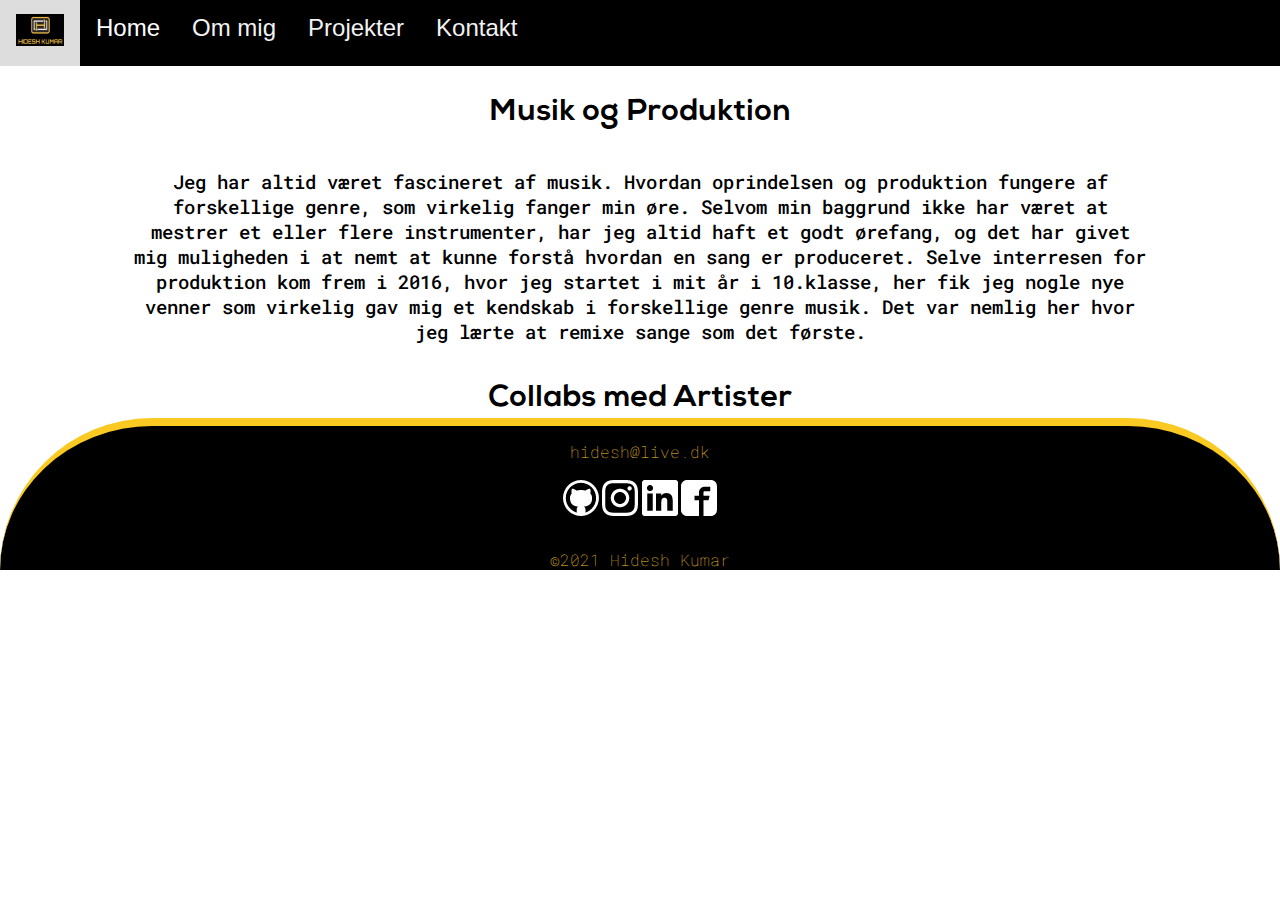
==== music.html @ dfa149a6 "Tilføjet relevante filer og samt ny html" ====
<!DOCTYPE html>
<html lang="da">
<head>
    <meta charset="UTF-8">
    <meta http-equiv="X-UA-Compatible" content="IE=edge">
    <meta name="viewport" content="width=device-width, initial-scale=1.0">
    <title>Hidesh - Musik</title>
    <link rel="icon" type="image/x-icon" href="Billeder_og_logo/favicon.ico">
    <link rel="stylesheet" href="stylesheet.css">
    <link rel="preconnect" href="https://fonts.googleapis.com"> 
    <link rel="preconnect" href="https://fonts.gstatic.com" crossorigin> 
    <link href="https://fonts.googleapis.com/css2?family=Roboto+Mono:wght@100;300&display=swap" rel="stylesheet">
    <link rel="stylesheet" href="https://cdnjs.cloudflare.com/ajax/libs/font-awesome/4.7.0/css/font-awesome.min.css">
</head>
<body>
    <main>
        <!--Navigation bar, som jeg har fået inspiration fra W3School - "Responsive Top Navigation", og gjort det til mit eget -->
        <!--link: https://www.w3schools.com/howto/howto_js_topnav_responsive.asp -->
        <header>
            <div class="topnav" id="myTopnav">
                <a href="index.html#home" class="#"><img src="Billeder_og_logo/Hidesh_logo_1.png" alt="logo" class="navlogo"></a>
                <a href="index.html#home" class="active">Home</a>
                <a href="index.html#omMig">Om mig</a>
                <a href="projekt.html#projekter">Projekter</a>
                <a href="index.html#kontakt">Kontakt</a>
                <a href="javascript:void(0);" class="icon" onclick="myFunction()">
                <i class="fa fa-bars"></i>
                </a>
            </div>
        </header>
    </main>

    <h6>Musik og Produktion</h6>
    <div class="center">
        <h5> Jeg har altid været fascineret af musik. Hvordan oprindelsen og produktion fungere af forskellige genre, som virkelig fanger min øre.
             Selvom min baggrund ikke har været at mestrer et eller flere instrumenter, har jeg altid haft et godt ørefang, og det har givet mig muligheden
             i at nemt at kunne forstå hvordan en sang er produceret. Selve interresen for produktion kom frem i 2016, hvor jeg startet i mit år i 10.klasse,
             her fik jeg nogle nye venner som virkelig gav mig et kendskab i forskellige genre musik. Det var nemlig her hvor jeg lærte at remixe sange som det første.
        </h5>
    </div>    

    <h6>Collabs med Artister</h6>
    

    <!--Footer med href links til forskellige sociale medier-->   
    <footer class="footer">
      <p class="text">hidesh@live.dk</p>
        <br>
      <div class="grid-containerfooter">
        <a href="https://github.com/hidesh"><img src="Billeder_og_logo/github.png" alt="github" class="github"></a>
        <a href="https://www.instagram.com/hidesh_kumar/"><img src="Billeder_og_logo/instagram.png" alt="instagram" class="instagram"></a>
        <a href="https://www.linkedin.com/in/hidesh-k-a21056208"><img src="Billeder_og_logo/linkedin.png" alt="linkedIn" class="linkedIn"></a>
        <a href="https://facebook.com"><img src="Billeder_og_logo/facebook.png" alt="facebook" class="facebook"></a>
      </div>
        <br>
      <p class="text">©2021 Hidesh Kumar</p>
      <div>
          <!--En "Gå op" knap, som den her funktion til at gå til toppen af siden-->
          <button onclick="topFunction()" id="myBtn" title="Gå til top"><img src="Billeder_og_logo/ScrollButton.png" alt="scrollButton"></button>
      </div>
      
     
    </footer>
        

    

    
    
<!--Scripts-->  

    <!-- JS til navbar-->
    <script>
        function myFunction() {
        var x = document.getElementById("myTopnav");
        //benyttelse af if statement
        if (x.className === "topnav") {
            x.className += " responsive";
        } else {
            x.className = "topnav";
            }
        }
    </script>

    <!-- JS til footer knap-->
    <!--Jeg har valgt at bruge inspiration fra https://www.w3schools.com/howto/howto_js_scroll_to_top.asp-->
    <script>
        //Her har vi vores variable, som angiver knappen, også kaldet på engelsk "identifiers".
        var mybutton = document.getElementById("myBtn");
        
        //Når brugeren har scrollede ned 20px pixels from toppen, visser den knappen
        window.onscroll = function() {scrollFunction()};
        
        //benyttelse af if statement
        function scrollFunction() {
        if (document.body.scrollTop > 20 || document.documentElement.scrollTop > 20) {
            mybutton.style.display = "block";
        } else {
            mybutton.style.display = "none";
        }
        }
        
        // Når brugeren klikker på knappen scroll den op til top.
        function topFunction() {
        document.body.scrollTop = 0;
        document.documentElement.scrollTop = 0;
        }
    </script>



</body>




 
</html>
---- stylesheet.css ----
body {
    margin: 0;
    font-family: Arial, Helvetica, sans-serif;
  }

/*Tekst classes*/  
  h1 {
      -webkit-text-stroke: 0.2px black; 
      color: #faca23;
      font-family: sliceX;
      font-size: 4rem;
      text-align: center;
  }

  h2 {
      color: black;
      font-family: 'Roboto Mono', monospace;
      font-weight: 400;
      text-align: center;
      font-size: 1.5rem;
  }

  h3{
      font-family: nexaboldX;
      font-size: 1.9rem;
      src: local('NexaXBold');
      text-align: center;
      padding-top: 20% ;
  }

  h4{
    font-family: 'Roboto Mono', monospace;
    font-size: 1.2rem;
    text-align: initial;
    font-weight: 400;
  }

  h5{
    font-family: 'Roboto Mono', monospace; 
    font-weight: 500;
    font-size: 1.2rem;
    text-align: center;
    padding:5px;
  }

  h6{
    font-family: nexaboldX;
    font-size: 1.9rem;
    margin-top: auto;
    margin-bottom: auto;
    src: local('NexaXbold');
    text-align: center;
    margin-top: 1em;
  }

  .h7{
    font-family: 'Roboto Mono', monospace; 
    font-weight: 500;
    text-align: justify;
    font-size: 1.2rem;
  }



  .musictext{
    font-family: -apple-system, BlinkMacSystemFont, 'Segoe UI', Roboto, Oxygen, Ubuntu, Cantarell, 'Open Sans', 'Helvetica Neue', sans-serif;
    font-size: 0.8rem;
    text-align: center;
    margin-top: auto;
    margin-bottom: auto;
  }

/*Centerboks så elementerne kan være centreret*/
  .center{
    margin: auto;
    display: block;
    width: 80%; 
}

/*Container*/
  .textbox{
    border: 3px solid white;
  }

  .grid-containerbox {
    display: grid;
    grid-template-columns: auto auto auto auto;
    justify-content: center;
  }

  .container{
    margin: auto;
    padding-top: 5%;
    padding-bottom: 5%;
    display: block;
    width: 80%; 
  }

  .containerbox {
    border: 3px solid black;
    border-radius: 2em;
  }

  .imageBox{
    height: auto;
    max-width: 100%;
    display: block;
    padding-bottom: 5%;
    margin: auto;
  }

/*Class til justering af første billede af mig*/
  .headimage{
    max-width: 60%;
    max-height: 100%;
    border-radius: 10em;
    text-align:center;
    display:block;
    margin:auto;
    margin-top: 30px;
  }

/*Knapper*/
  a.button1{
    background-color:#faca23 ;
    color: black;
    padding: 1em 3em;
    width: 7em;
    border: 0.2em solid black;
    border-radius: 2em;
    cursor: pointer;
    display: block;
    margin: auto;
    font-family: Impact, Haettenschweiler, 'Arial Narrow Bold', sans-serif;
    text-align: center;
  }
  
  a.button2{
    display: block;
    margin: auto;
    margin-bottom: 1em;
    margin-top: 1em;
    padding: 1em 4em;
    height: 1em;
    width: 7em;
    border: 0.2em solid black;
    border-radius: 2em;
    background-color:black ;
    color: white;
    font-family: Impact, Haettenschweiler, 'Arial Narrow Bold', sans-serif;
    text-align: center;
  }

  /*Billede justeringer og deres classes*/
  .logo{
    margin: auto;
    display: block;
    padding-bottom: 2rem;
  }

  .buttonlogo{
      margin: auto
  }

  .screenshot{
    height: 50%;
    width: 50%;
    display: flex;
    padding-bottom: 5%;
    margin: auto;
  }

/*Lyd class*/
  .audioimage{
    display: flex;
    width: 4rem;
    height: 4rem;
    margin: auto;
  }

  .audio-container{
    display: flex;
    justify-content: center;
    align-items: center;
    margin: auto;
    padding-top: 1em;
    padding-bottom: 2em;
}

/*Grid der giver mig muligheden for at ændre det fra rows til coloumns, så det passer perfekt til både mobil og desktop*/
.cards {
    max-width: 100%;
    margin: 0 auto;
    display: grid;
    grid-gap: 1rem;
  }

.topcards {
    max-width: 100%;
    margin: 0 auto;
    display: grid;
    grid-gap: 1rem;
}

.cardsproject{
    max-width: 100%;
    margin: 0 auto;
    display: grid;
    grid-gap: 1rem;
}

/* kontakt form - https://www.w3schools.com/html/html_forms.asp */
input[type=text], select, textarea {
  width: 100%; 
  padding: 12px; 
  border: 1px solid #ccc; 
  border-radius: 4px; 
  box-sizing: border-box; 
  margin-top: 6px; 
  margin-bottom: 16px; 
  resize: vertical 
}

/* Kontakt formlar med min egen styling */
input[type=submit] {
  background-color:#faca23 ;
  color: black;
  padding: 1em 3em;
  border: 0.2em solid black;
  border-radius: 2em;
  cursor: pointer;
  display: block;
  margin: auto;
  font-family: Impact, Haettenschweiler, 'Arial Narrow Bold', sans-serif;
  text-align: center;
}


  /* navbar med egen styling - https://www.w3schools.com/howto/howto_js_topnav_responsive.asp*/
 
  /* Baggrund til navbar*/
.topnav {
    background-color: rgb(0, 0, 0);
    overflow: hidden;
  }
  
  /* styling af links i navbaren */
  .topnav a {
    float: left;
    display: block;
    color: #f2f2f2;
    text-align: center;
    padding: 14px 16px;
    text-decoration: none;
    font-size: 1.5rem;
  }
  
  /* Farve skifte når der hover over dem */
  .topnav a:hover {
    background-color: #ddd;
    color: black;
  }
  
  /* En aktiv class der ikke har en hvid highlight for at indikere på hvilken side man er på */
  .topnav a.active {
    background-color: black;
    color: white;
  }
  
  /* For markering af den aktive link til at forsvinde når der bliver klikket*/
  .topnav .icon {
    display: none;
  }

  /*Mit eget logo*/
  .topnav .navlogo {
    max-width: 3rem;
    min-height: 2rem

  }


  /* Footer */
  footer {
  background-color: black;
  border-top: 0.5em solid #faca23;
  width: 100%;
  height: 100%;
  border-radius: 300px 300px 0 0;
  }

  footer .text{
    margin: 0;
    margin-top: 15px;
    text-align: center;
    color: #faca23;
    font-family: 'Roboto Mono', monospace;
    font-weight: 100;
  }

  footer .instagram,.linkedIn,.github,.facebook {
    float: center;
    display: block;
    margin: auto;
  }

  .grid-containerfooter {
    display: grid;
    grid-template-columns: auto auto auto auto;
    justify-content: center;
    grid-gap: 0.2em;
  }

  /* footer button*/
  #myBtn {
    display: none;
    margin: auto;
    position: center; 
    cursor: pointer;
    padding: 15px;
    color: transparent;
    background-color: transparent;
    border: transparent;
  }
  
  /*video størrelse til den embed youtube video*/
  .videosize{
      width: 100%;
      height: 700px;
      border-width: 0px;
  }

  /*Forskellige fonte jeg blev nød til at fremkalde lokalt*/
  @font-face {
      font-family: nexaboldX;
      src: url(fonts/NexaXBold.otf);
  }

  @font-face {
      font-family: urbanRetro;
      src: url(fonts/UrbanRetro.ttf);
  }
  
  @font-face {
      font-family: sliceX;
      src: url(fonts/slice.ttf);
  }


/*media quries - Gøre hjemmesiden responsive ved hjælp af breakpoints*/
  @media screen and (min-width:900px) {
      .cards{grid-template-columns: repeat(3, 1fr);}
      .logo {
          position: relative;
          display: block;
          margin: auto;
      }
      .headimage{
          width: 60%;
      }
      .topcards{
        grid-template-columns: repeat(2, 1fr)
      }

      .cardsproject{
        grid-template-columns: repeat(2, 1fr);
      }

      .topnav a {
        font-size: 1.5rem;
      }
  }


  @media screen and (max-width: 600px) {
    .topnav a:not(:first-child) {display: none;}
    .topnav a.icon {
      float: right;
      display: block;
    }
  }
  
  @media screen and (max-width: 600px) {
    .topnav.responsive {position: relative;}
    .topnav.responsive .icon{
      position: absolute;
      right: 0;
      top: 0;
    }

    .topnav.responsive a {
      float: none;
      display: block;
      text-align: left;
    }

    .videosize{
        width: 100%;
        height: 20em;
    }

  }


@media screen and (min-width: 1300px) {
    h1{
            font-size: 6rem;
        }

    h2{
          font-size: 2rem;
      }

    h3{
          font-size: 3.8rem;
          padding-top: 14%;
      }

    h4{
          font-size: 1.5rem ;
      }

    h5{
          font-size: 1.5rem;
      }

    .buttonlogo{
        width: 150px;
        height: 150px;
    }


}
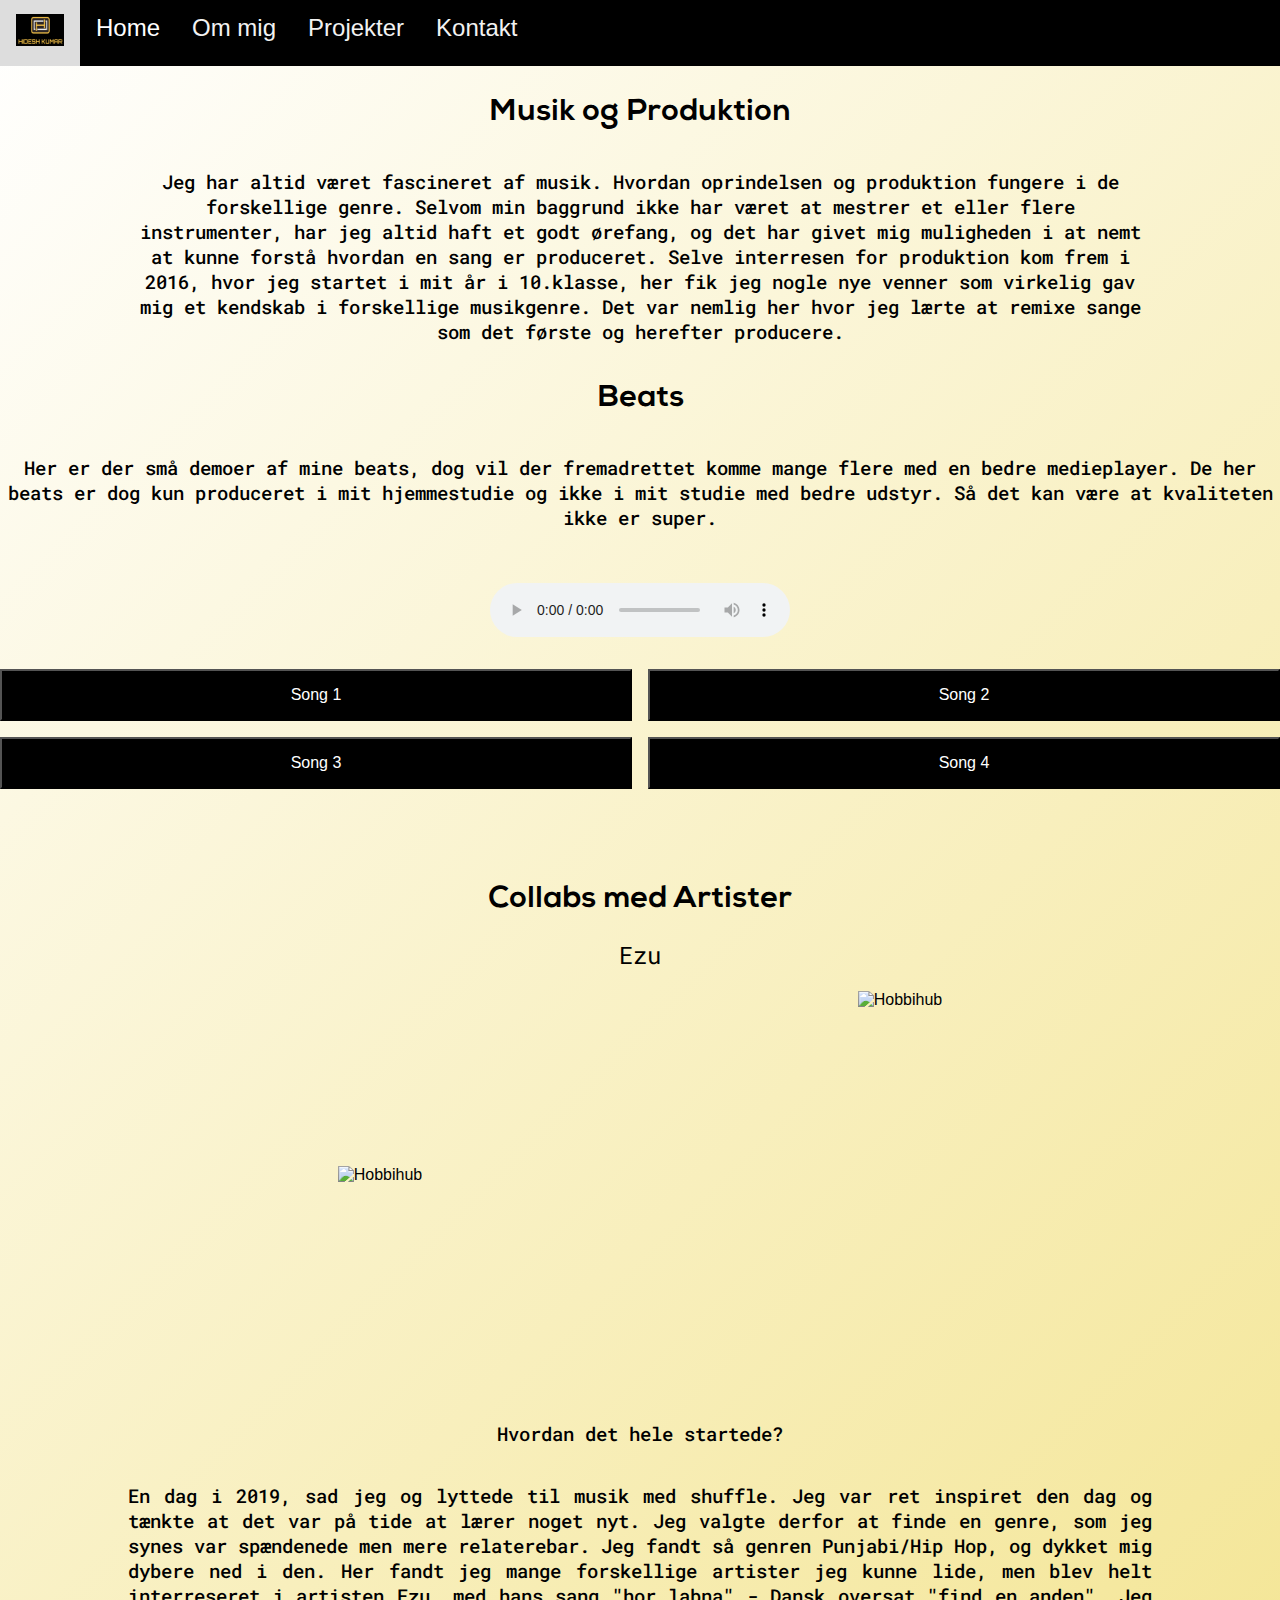
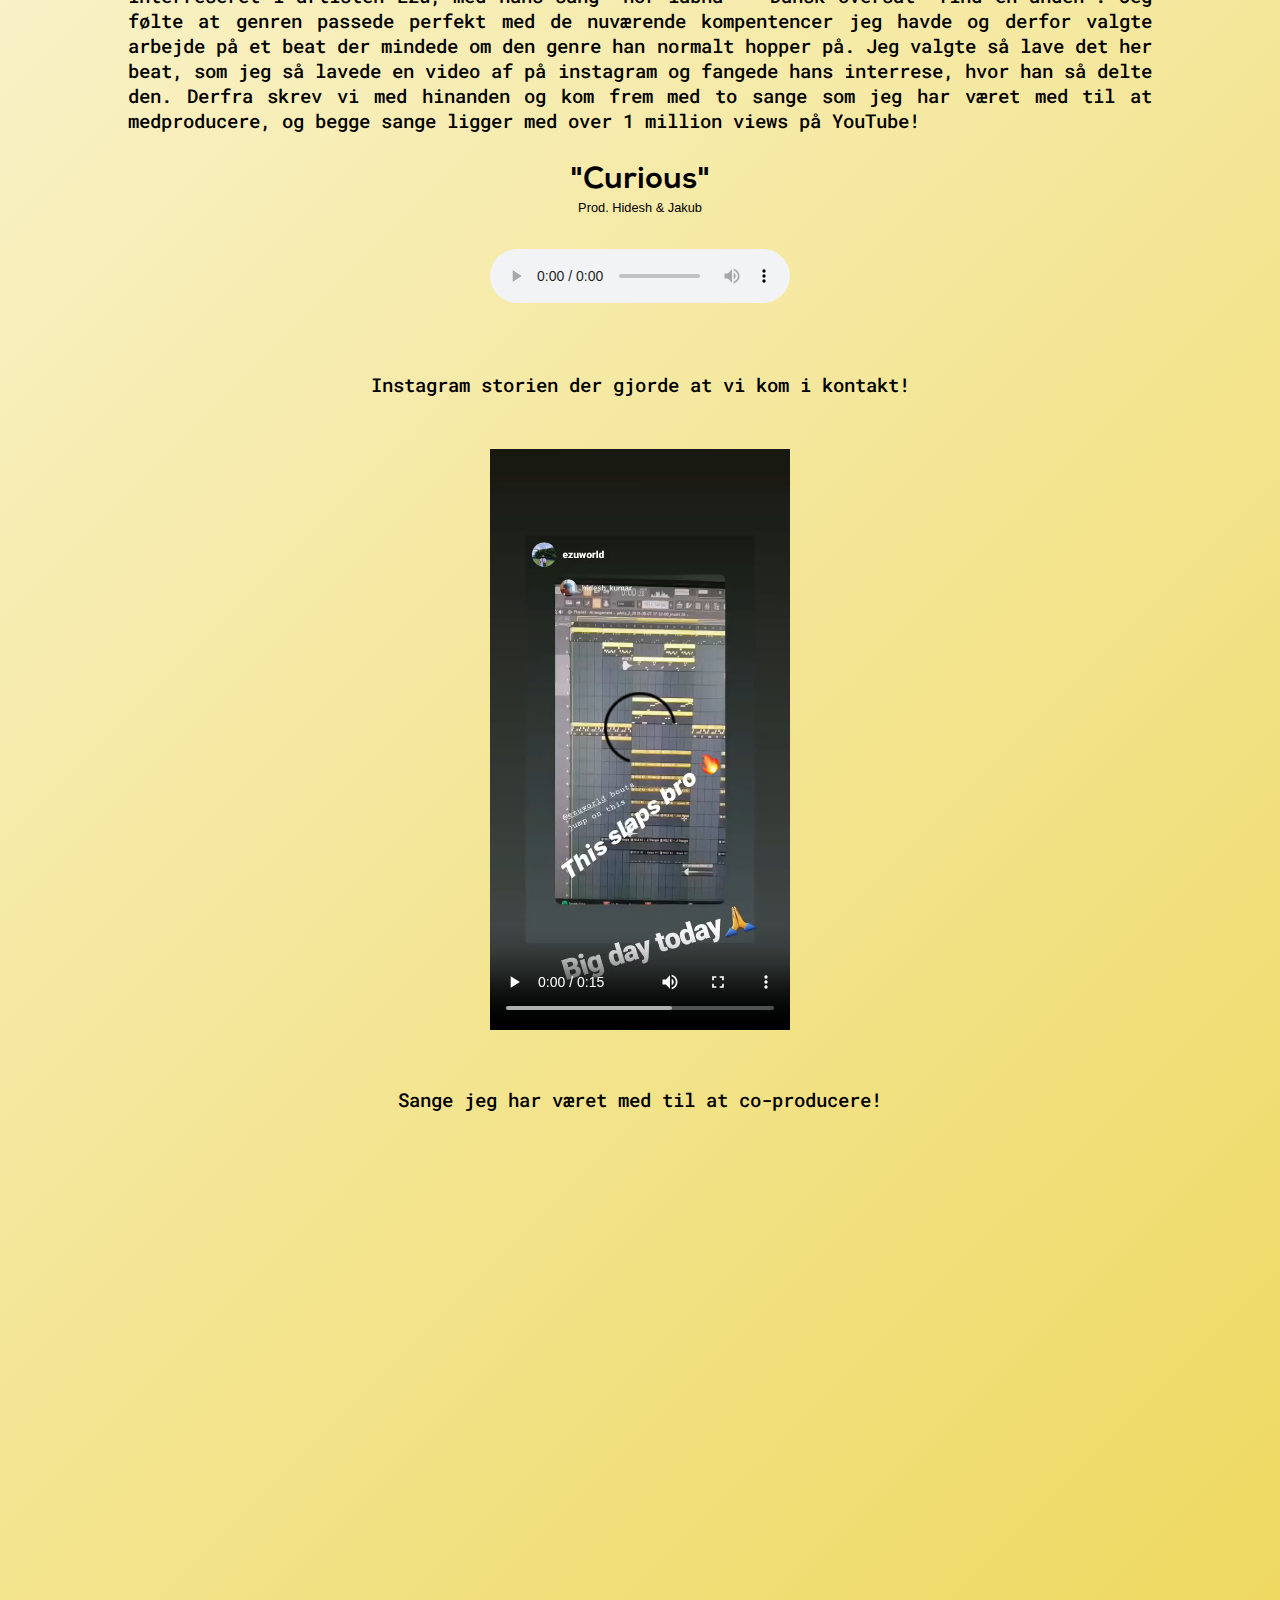
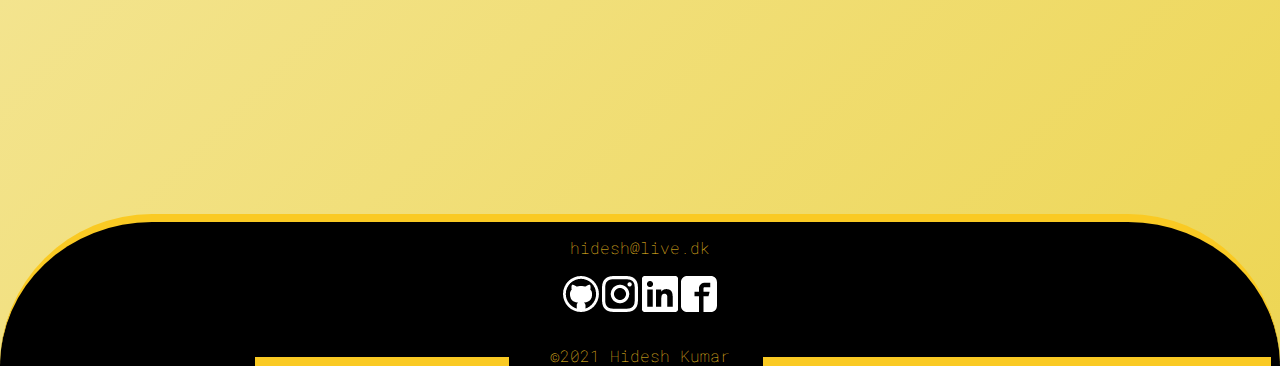
==== commit 5b2a2dba: "Tilføjelse af emner som Collabs & Beats" ====
--- a/music.html
+++ b/music.html
@@ -12,6 +12,7 @@
     <link href="https://fonts.googleapis.com/css2?family=Roboto+Mono:wght@100;300&display=swap" rel="stylesheet">
     <link rel="stylesheet" href="https://cdnjs.cloudflare.com/ajax/libs/font-awesome/4.7.0/css/font-awesome.min.css">
 </head>
+
 <body>
     <main>
         <!--Navigation bar, som jeg har fået inspiration fra W3School - "Responsive Top Navigation", og gjort det til mit eget -->
@@ -32,15 +33,68 @@
 
     <h6>Musik og Produktion</h6>
     <div class="center">
-        <h5> Jeg har altid været fascineret af musik. Hvordan oprindelsen og produktion fungere af forskellige genre, som virkelig fanger min øre.
+        <h5> Jeg har altid været fascineret af musik. Hvordan oprindelsen og produktion fungere i de forskellige genre.
              Selvom min baggrund ikke har været at mestrer et eller flere instrumenter, har jeg altid haft et godt ørefang, og det har givet mig muligheden
              i at nemt at kunne forstå hvordan en sang er produceret. Selve interresen for produktion kom frem i 2016, hvor jeg startet i mit år i 10.klasse,
-             her fik jeg nogle nye venner som virkelig gav mig et kendskab i forskellige genre musik. Det var nemlig her hvor jeg lærte at remixe sange som det første.
+             her fik jeg nogle nye venner som virkelig gav mig et kendskab i forskellige musikgenre. Det var nemlig her hvor jeg lærte at remixe sange som det første og herefter producere.
         </h5>
     </div>    
 
-    <h6>Collabs med Artister</h6>
-    
+
+    <section>
+        
+        <h6>Beats</h6>
+        <h5>Her er der små demoer af mine beats, dog vil der fremadrettet komme mange flere med en bedre medieplayer. De her beats er dog kun produceret i mit hjemmestudie og ikke i mit studie med bedre udstyr. Så det kan være at kvaliteten ikke er super.</h5>
+
+        <!-- Create a music element -->
+        <audio controls class="audio-container">
+        <source src="" type="audio/mp3"> <!--Make sure not to put anything in the scr-->
+        </audio>
+        
+        <!-- Create a few buttons -->
+        <div class="cardsproject">
+        <button class="buttonOne" onclick="func(0)">Song 1</button>
+        <button class="buttonOne" onclick="func(1)">Song 2</button>
+        <button class="buttonOne" onclick="func(2)">Song 3</button>
+        <button class="buttonOne" onclick="func(3)">Song 4</button>
+        </div>
+        <!-- I hope this was helpful! -->
+    </section>
+
+
+    <div class="cardproject">
+        <div class="container"> 
+            <h6>Collabs med Artister</h6>       
+            <div class="textbox">    
+                <h2>Ezu</h2>
+                <div class="cardsproject">
+                <img src="Billeder_og_logo/Ezu_2.png" alt="Hobbihub" class="imageBox">
+                <img src="Billeder_og_logo/Ezu_4.png" alt="Hobbihub" class="imageBox" style="height: 23em;">
+                </div>
+                <h5>Hvordan det hele startede?</h5>
+                <p class="h7">En dag i 2019, sad jeg og lyttede til musik med shuffle. Jeg var ret inspiret den dag og tænkte at det var på tide at lærer noget nyt. 
+                Jeg valgte derfor at finde en genre, som jeg synes var spændenede men mere relaterebar. Jeg fandt så genren Punjabi/Hip Hop, og dykket mig dybere ned i den.
+                Her fandt jeg mange forskellige artister jeg kunne lide, men blev helt interreseret i artisten Ezu, med hans sang "hor labna" - Dansk oversat "find en anden".
+                Jeg følte at genren passede perfekt med de nuværende kompentencer jeg havde og derfor valgte arbejde på et beat der mindede om den genre han normalt hopper på.
+                Jeg valgte så lave det her beat, som jeg så lavede en video af på instagram og fangede hans interrese, hvor han så delte den. Derfra skrev vi med hinanden og 
+                kom frem med to sange som jeg har været med til at medproducere, og begge sange ligger med over 1 million views på YouTube!
+                </p>
+                    <h6>"Curious"</h6>
+                    <div class="musictext">Prod. Hidesh & Jakub</div>
+                        <br>
+                    <audio controls class="audio-container">
+                        <source src="sange/jahita_2.mp3" type="audio/mpeg">
+                    </audio>
+                    <h5 style="padding-bottom: 2%;">Instagram storien der gjorde at vi kom i kontakt!</h5>
+                <video class="videosize; center" style="max-width: 300px; max-height: fit-content; padding-bottom: 20px;" controls><source src="Billeder_og_logo\Video_ezu.mp4" type="video/mp4"></video> 
+                <h5>Sange jeg har været med til at co-producere!</h5>
+                    <div class="cardsproject" >
+                        <iframe class="videosizeYT" src="https://www.youtube.com/embed/rtE1jw0Pe4A" title="YouTube video player" frameborder="0" allow="accelerometer; autoplay; clipboard-write; encrypted-media; gyroscope; picture-in-picture" allowfullscreen></iframe>
+                        <iframe class="videosizeYT" src="https://www.youtube.com/embed/KalOQSxcVRk" title="YouTube video player" frameborder="0" allow="accelerometer; autoplay; clipboard-write; encrypted-media; gyroscope; picture-in-picture" allowfullscreen></iframe>
+                    </div>    
+                </div>
+        </div>
+    </div>
 
     <!--Footer med href links til forskellige sociale medier-->   
     <footer class="footer">
@@ -62,15 +116,22 @@
      
     </footer>
         
-
-    
-
-    
+    <div class="d-flex flex-column justify-content-center w-100 h-100">
+    </div>
     
 <!--Scripts-->  
 
     <!-- JS til navbar-->
     <script>
+
+    //Make an array of the song locations in javascript
+            Arr = ['song1.mp3', 'song2.mp3', 'song3.mp3']
+        
+            //Make the function
+            function func(x) {
+            document.getElementById('musicPlayer').setAttribute('src', Arr[x])
+            }
+
         function myFunction() {
         var x = document.getElementById("myTopnav");
         //benyttelse af if statement
--- a/stylesheet.css
+++ b/stylesheet.css
@@ -1,7 +1,26 @@
 body {
     margin: 0;
     font-family: Arial, Helvetica, sans-serif;
-  }
+    background: linear-gradient(-45deg, #000000, #2d7dff, #e7c81b, #ffffff);
+	background-size: 400% 400%;
+	animation: gradient 20s ease infinite;
+	height: 100%;
+  }
+
+/*Baggrunds animation*/
+
+@keyframes gradient {
+	0% {
+		background-position: 0% 50%;
+	}
+	50% {
+		background-position: 100% 50%;
+	}
+	100% {
+		background-position: 0% 50%;
+	}
+}
+
 
 /*Tekst classes*/  
   h1 {
@@ -79,7 +98,7 @@
 
 /*Container*/
   .textbox{
-    border: 3px solid white;
+    border: 3px rgba(red, green, blue, 1);
   }
 
   .grid-containerbox {
@@ -121,6 +140,21 @@
   }
 
 /*Knapper*/
+
+  .buttonOne{
+    background-color: #000000;
+    color: white;
+    padding: 15px 32px;
+    text-align: center;
+    font-size: 16px;
+    cursor: pointer;
+    -webkit-transition-duration: 0.4s; /* Safari */
+    transition-duration: 0.4s;
+  }
+  .buttonOne:hover {
+    box-shadow: 0 12px 16px 0 rgba(0,0,0,0.24),0 17px 50px 0 rgba(0,0,0,0.19);
+  }
+
   a.button1{
     background-color:#faca23 ;
     color: black;
@@ -330,6 +364,11 @@
       border-width: 0px;
   }
 
+  .videosizeYT{
+    width: 100%;
+    height: 600px;
+}
+
   /*Forskellige fonte jeg blev nød til at fremkalde lokalt*/
   @font-face {
       font-family: nexaboldX;
@@ -399,6 +438,11 @@
         height: 20em;
     }
 
+    .videosizeYT{
+      width: 100%;
+      height: 20em;
+  }
+
   }
 
 
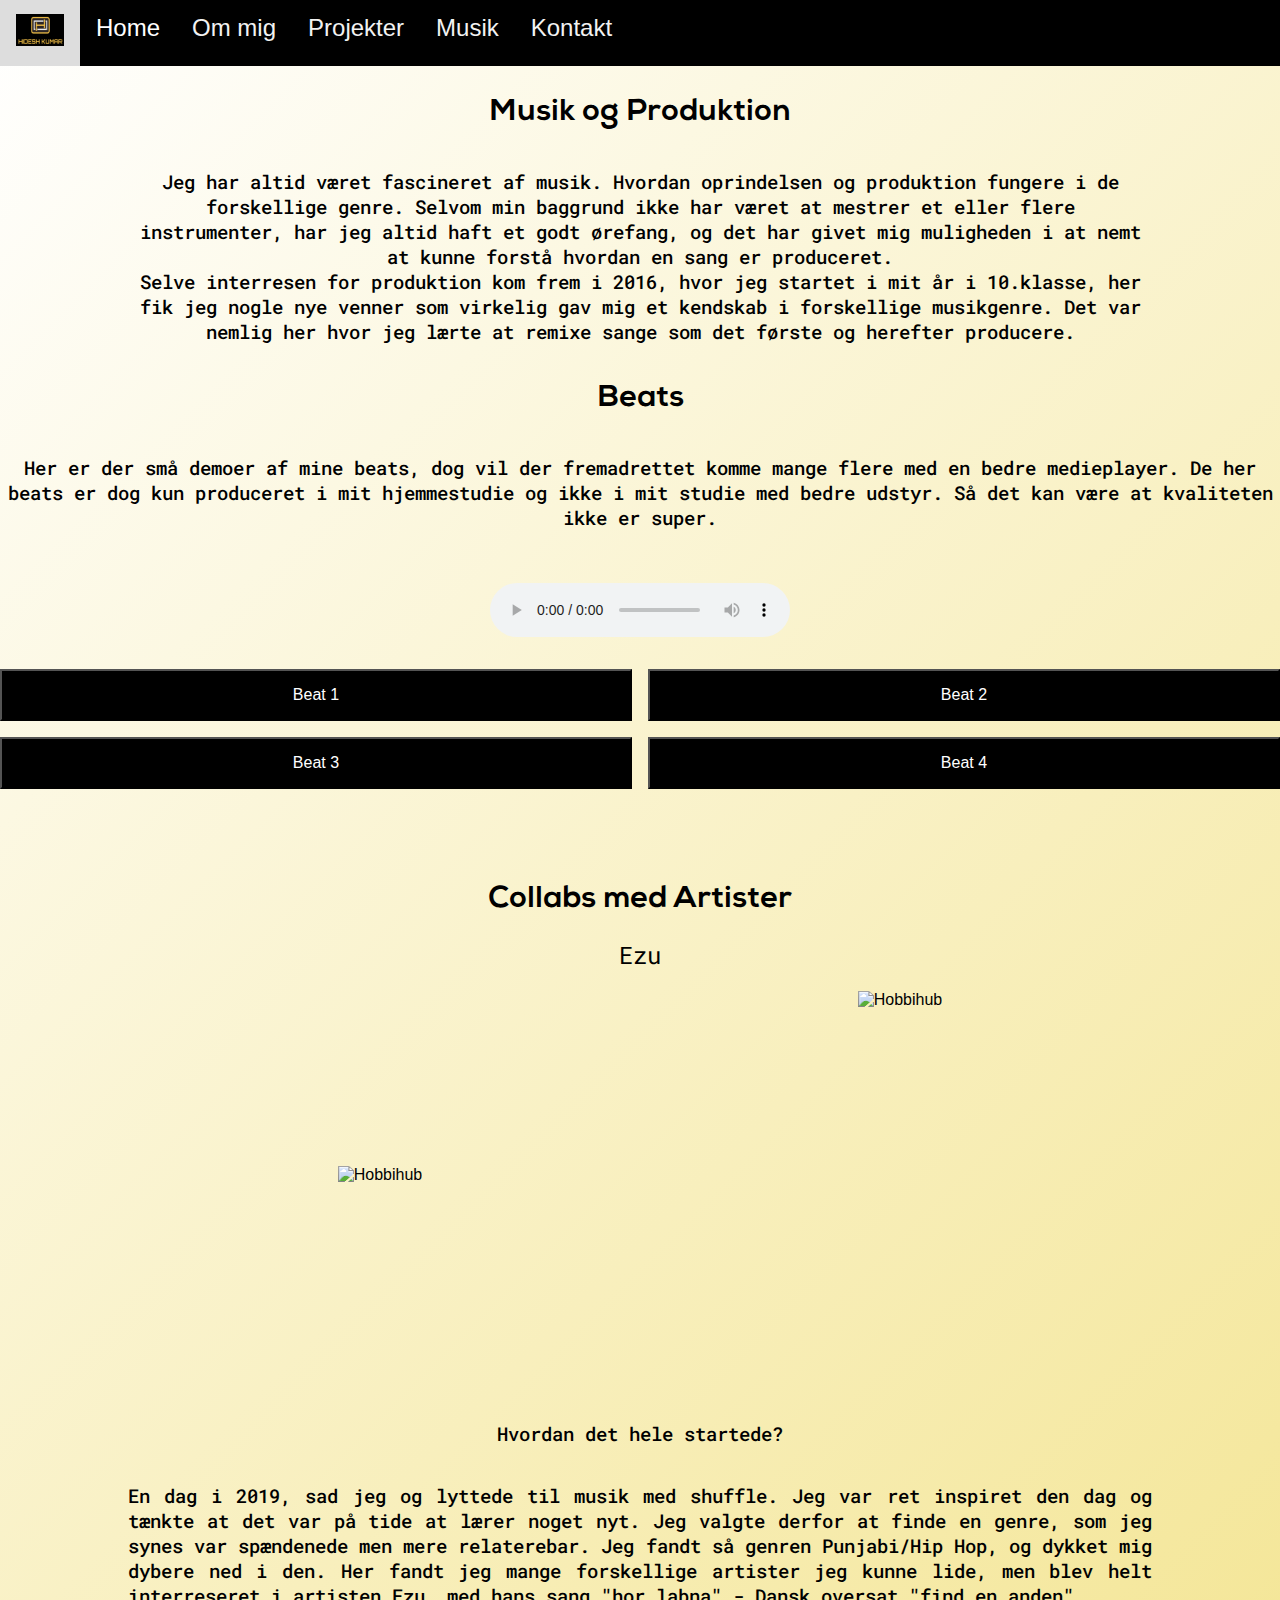
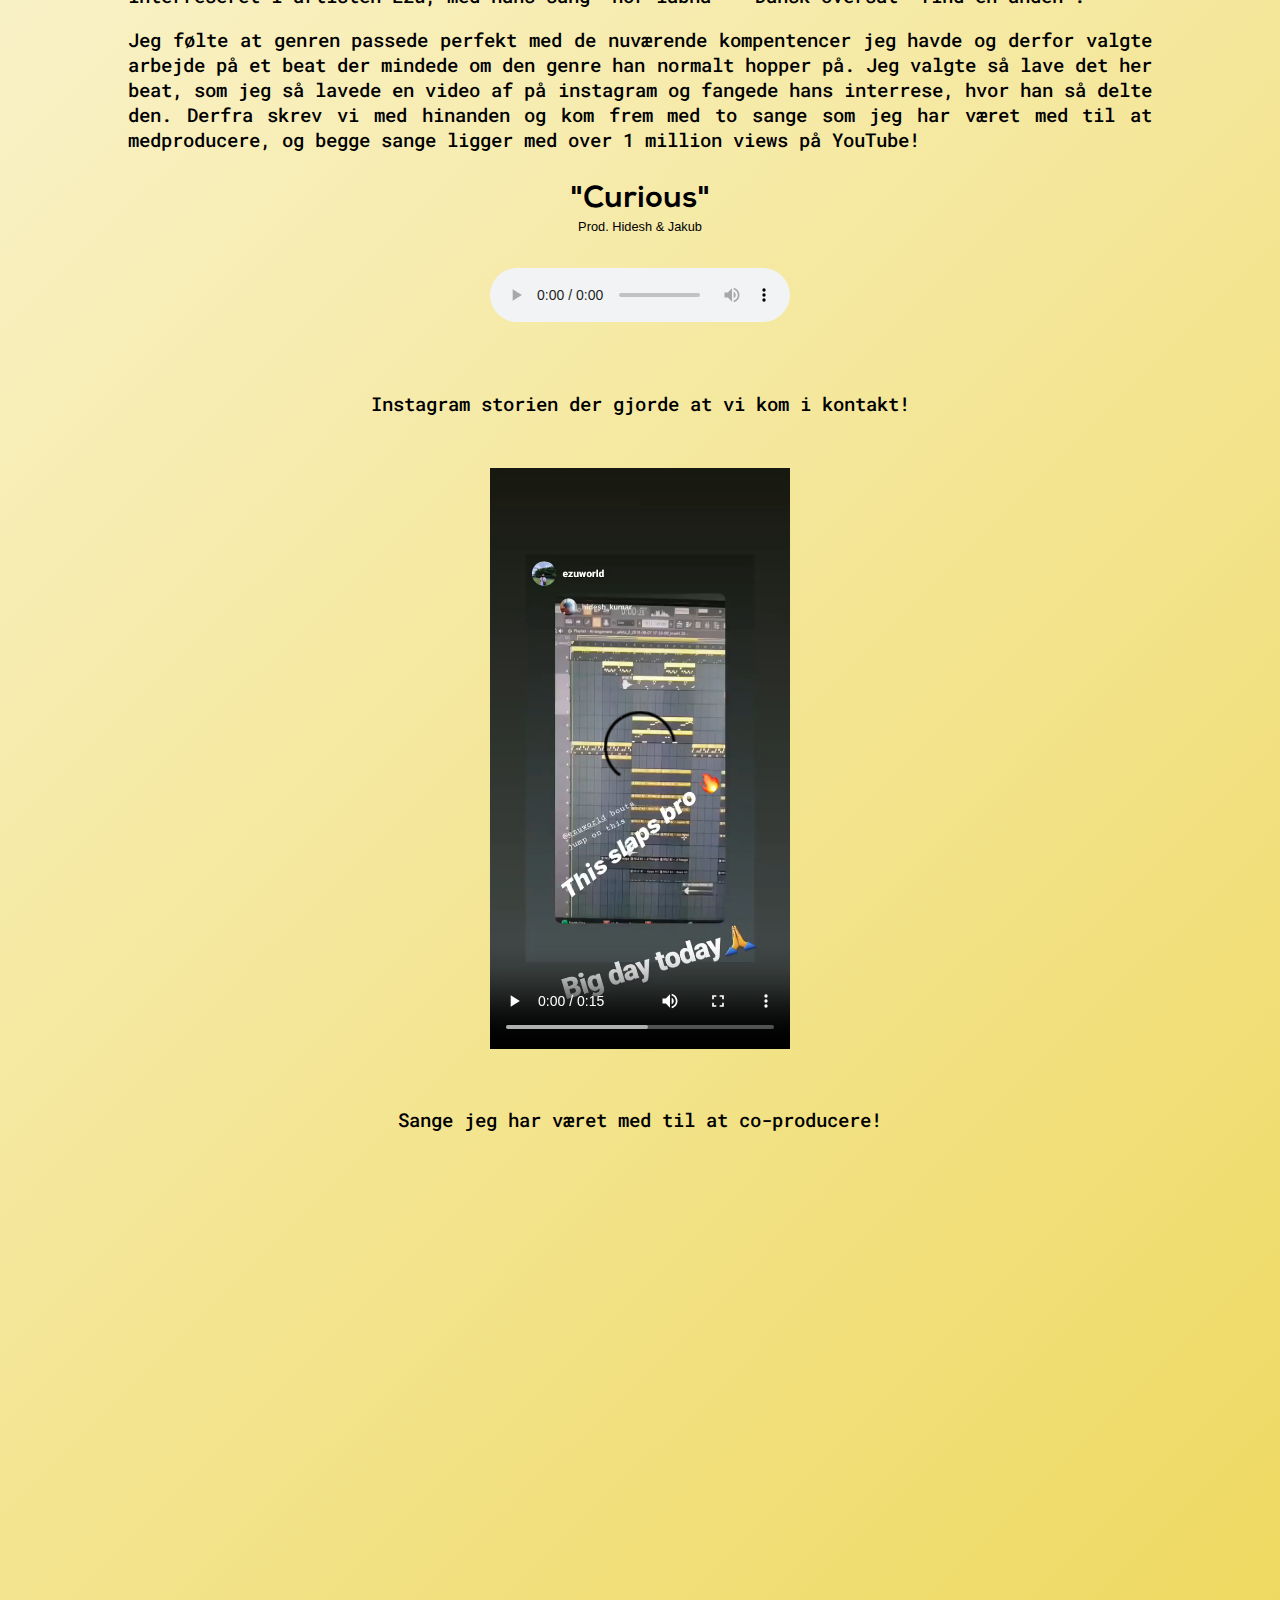
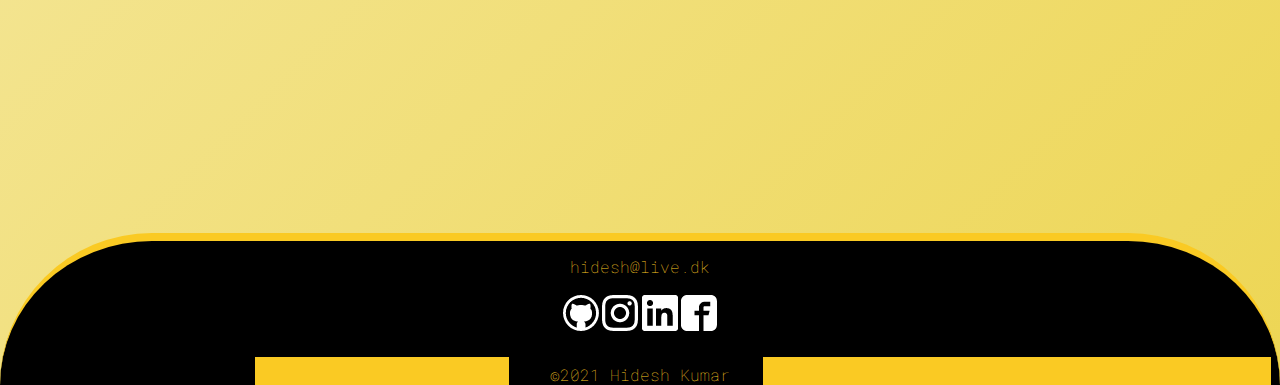
==== commit 5758ffed: "Rettelse og ændring i Navbar" ====
--- a/music.html
+++ b/music.html
@@ -23,6 +23,7 @@
                 <a href="index.html#home" class="active">Home</a>
                 <a href="index.html#omMig">Om mig</a>
                 <a href="projekt.html#projekter">Projekter</a>
+                <a href="music.html">Musik</a>
                 <a href="index.html#kontakt">Kontakt</a>
                 <a href="javascript:void(0);" class="icon" onclick="myFunction()">
                 <i class="fa fa-bars"></i>
@@ -35,7 +36,8 @@
     <div class="center">
         <h5> Jeg har altid været fascineret af musik. Hvordan oprindelsen og produktion fungere i de forskellige genre.
              Selvom min baggrund ikke har været at mestrer et eller flere instrumenter, har jeg altid haft et godt ørefang, og det har givet mig muligheden
-             i at nemt at kunne forstå hvordan en sang er produceret. Selve interresen for produktion kom frem i 2016, hvor jeg startet i mit år i 10.klasse,
+             i at nemt at kunne forstå hvordan en sang er produceret. 
+             <br>Selve interresen for produktion kom frem i 2016, hvor jeg startet i mit år i 10.klasse,
              her fik jeg nogle nye venner som virkelig gav mig et kendskab i forskellige musikgenre. Det var nemlig her hvor jeg lærte at remixe sange som det første og herefter producere.
         </h5>
     </div>    
@@ -47,16 +49,16 @@
         <h5>Her er der små demoer af mine beats, dog vil der fremadrettet komme mange flere med en bedre medieplayer. De her beats er dog kun produceret i mit hjemmestudie og ikke i mit studie med bedre udstyr. Så det kan være at kvaliteten ikke er super.</h5>
 
         <!-- Create a music element -->
-        <audio controls class="audio-container">
+        <audio controls class="musicPlayer">
         <source src="" type="audio/mp3"> <!--Make sure not to put anything in the scr-->
         </audio>
         
         <!-- Create a few buttons -->
         <div class="cardsproject">
-        <button class="buttonOne" onclick="func(0)">Song 1</button>
-        <button class="buttonOne" onclick="func(1)">Song 2</button>
-        <button class="buttonOne" onclick="func(2)">Song 3</button>
-        <button class="buttonOne" onclick="func(3)">Song 4</button>
+        <button class="buttonOne" onclick="func(0)">Beat 1</button>
+        <button class="buttonOne" onclick="func(1)">Beat 2</button>
+        <button class="buttonOne" onclick="func(2)">Beat 3</button>
+        <button class="buttonOne" onclick="func(3)">Beat 4</button>
         </div>
         <!-- I hope this was helpful! -->
     </section>
@@ -75,6 +77,8 @@
                 <p class="h7">En dag i 2019, sad jeg og lyttede til musik med shuffle. Jeg var ret inspiret den dag og tænkte at det var på tide at lærer noget nyt. 
                 Jeg valgte derfor at finde en genre, som jeg synes var spændenede men mere relaterebar. Jeg fandt så genren Punjabi/Hip Hop, og dykket mig dybere ned i den.
                 Her fandt jeg mange forskellige artister jeg kunne lide, men blev helt interreseret i artisten Ezu, med hans sang "hor labna" - Dansk oversat "find en anden".
+                
+                <p class="h7">
                 Jeg følte at genren passede perfekt med de nuværende kompentencer jeg havde og derfor valgte arbejde på et beat der mindede om den genre han normalt hopper på.
                 Jeg valgte så lave det her beat, som jeg så lavede en video af på instagram og fangede hans interrese, hvor han så delte den. Derfra skrev vi med hinanden og 
                 kom frem med to sange som jeg har været med til at medproducere, og begge sange ligger med over 1 million views på YouTube!
@@ -125,13 +129,16 @@
     <script>
 
     //Make an array of the song locations in javascript
-            Arr = ['song1.mp3', 'song2.mp3', 'song3.mp3']
+            Arr = ['sange/Demo/Drillos.mp3', 'sange/demo/g_young.mp3', 'sange/demo/karan_pt2.mp3', 'sange/demo/karan_yesla.mp3']
         
             //Make the function
             function func(x) {
             document.getElementById('musicPlayer').setAttribute('src', Arr[x])
             }
+    </script>
 
+    <!-- JS til navbar-->
+    <script>
         function myFunction() {
         var x = document.getElementById("myTopnav");
         //benyttelse af if statement
@@ -142,6 +149,7 @@
             }
         }
     </script>
+
 
     <!-- JS til footer knap-->
     <!--Jeg har valgt at bruge inspiration fra https://www.w3schools.com/howto/howto_js_scroll_to_top.asp-->
--- a/stylesheet.css
+++ b/stylesheet.css
@@ -219,6 +219,15 @@
     margin: auto;
     padding-top: 1em;
     padding-bottom: 2em;
+}
+
+.musicPlayer{
+  display: flex;
+  justify-content: center;
+  align-items: center;
+  margin: auto;
+  padding-top: 1em;
+  padding-bottom: 2em;
 }
 
 /*Grid der giver mig muligheden for at ændre det fra rows til coloumns, så det passer perfekt til både mobil og desktop*/
@@ -411,7 +420,7 @@
   }
 
 
-  @media screen and (max-width: 600px) {
+  @media screen and (max-width: 630px) {
     .topnav a:not(:first-child) {display: none;}
     .topnav a.icon {
       float: right;
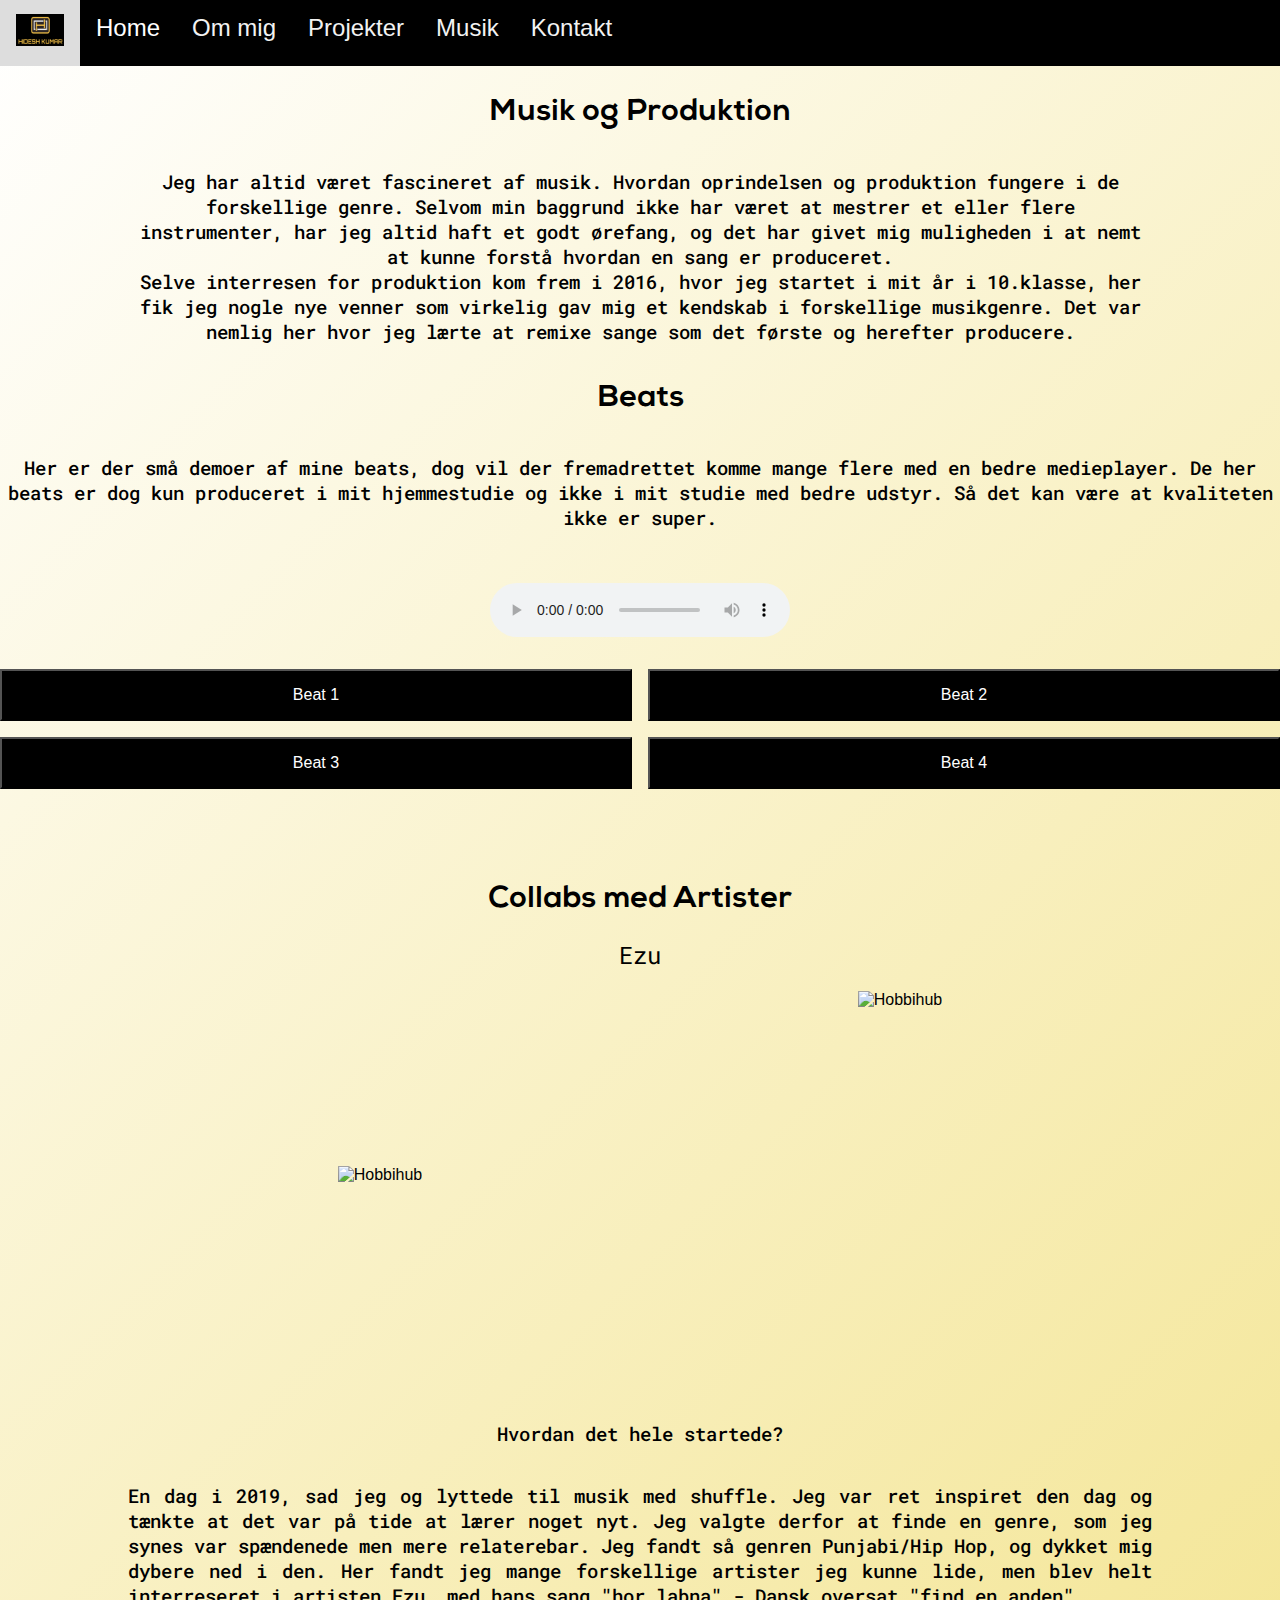
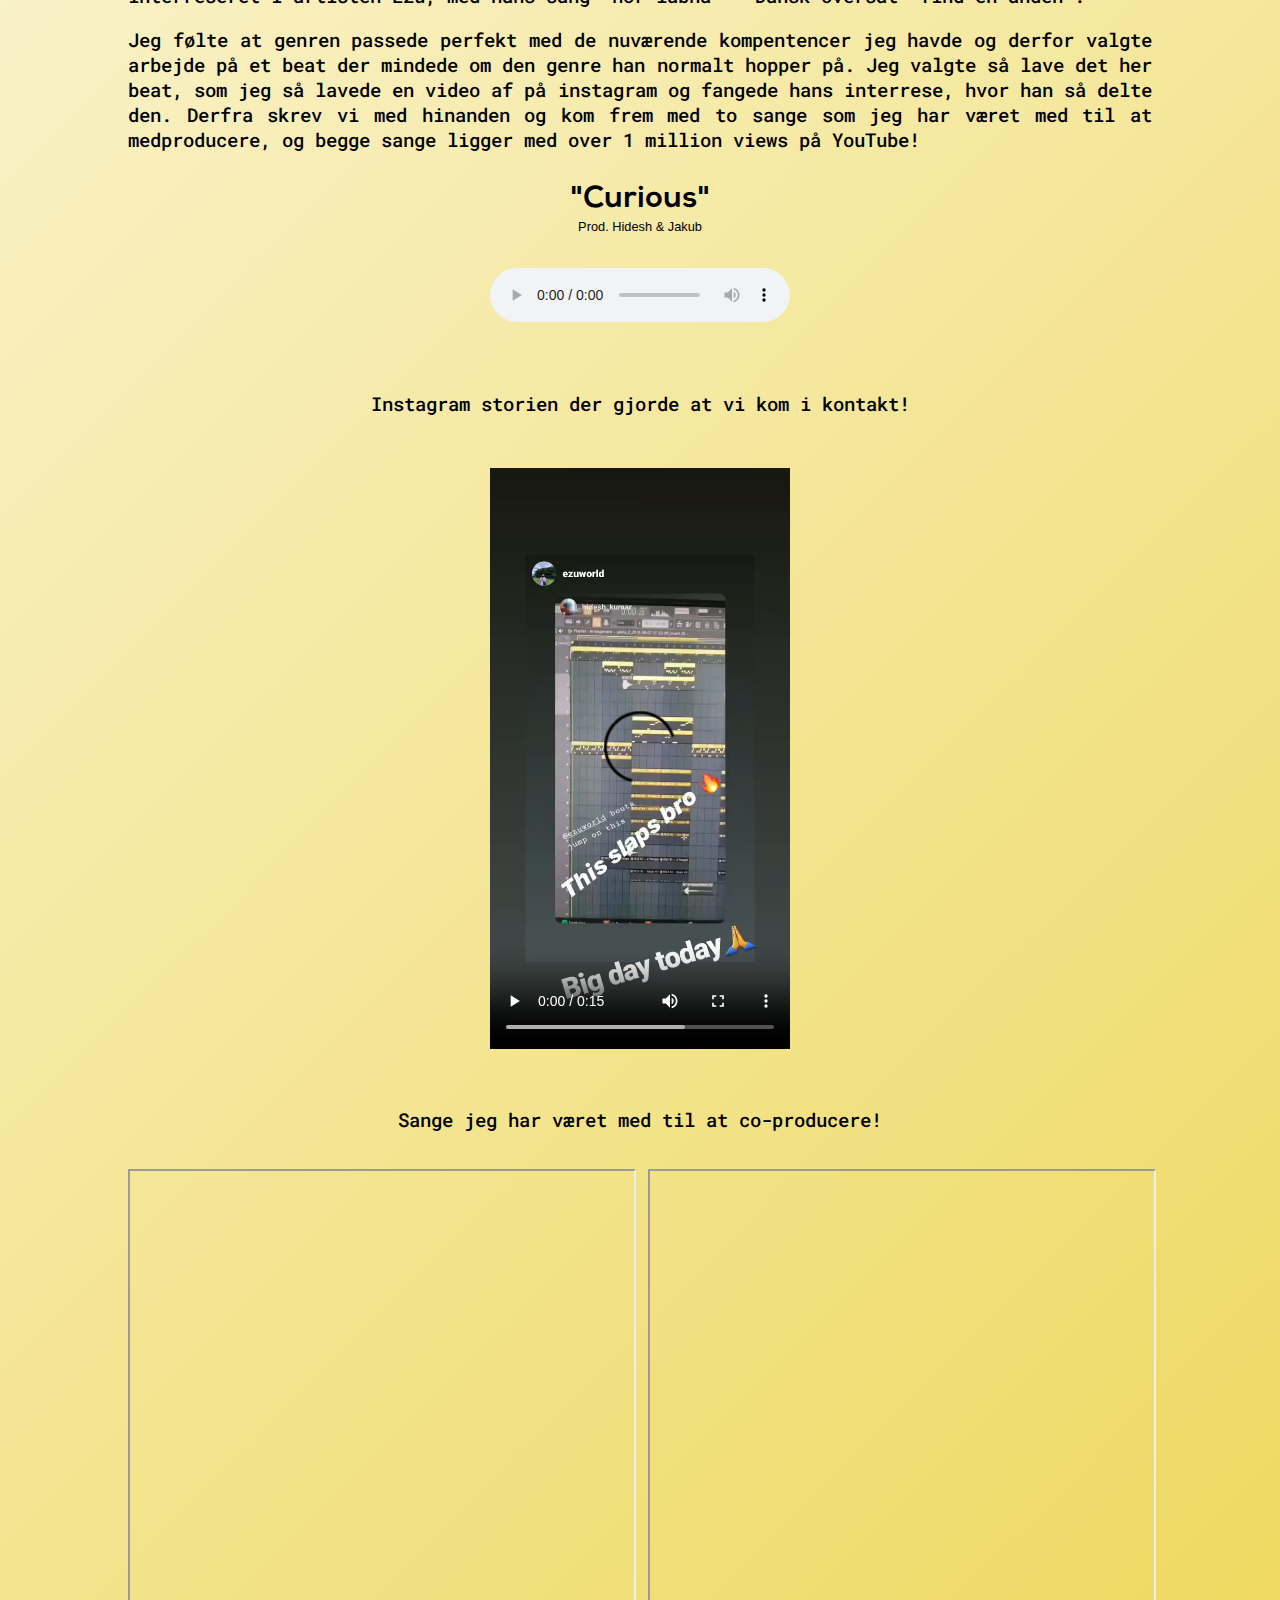
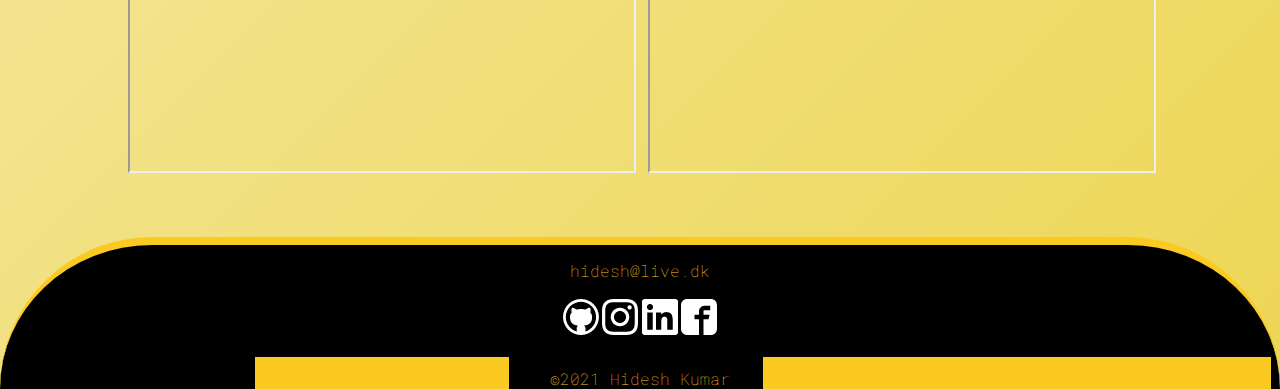
==== commit 8da8a72f: "små rettelser og valideret side" ====
--- a/music.html
+++ b/music.html
@@ -50,7 +50,7 @@
 
         <!-- Create a music element -->
         <audio controls class="musicPlayer">
-        <source src="" type="audio/mp3"> <!--Make sure not to put anything in the scr-->
+        <source src="0" type="audio/mp3"> <!--Make sure not to put anything in the scr-->
         </audio>
         
         <!-- Create a few buttons -->
@@ -90,11 +90,11 @@
                         <source src="sange/jahita_2.mp3" type="audio/mpeg">
                     </audio>
                     <h5 style="padding-bottom: 2%;">Instagram storien der gjorde at vi kom i kontakt!</h5>
-                <video class="videosize; center" style="max-width: 300px; max-height: fit-content; padding-bottom: 20px;" controls><source src="Billeder_og_logo\Video_ezu.mp4" type="video/mp4"></video> 
+                <video class="videosize; center" style="max-width: 300px; max-height: fit-content; padding-bottom: 20px;" controls><source src="Billeder_og_logo/Video_ezu.mp4" type="video/mp4"></video> 
                 <h5>Sange jeg har været med til at co-producere!</h5>
                     <div class="cardsproject" >
-                        <iframe class="videosizeYT" src="https://www.youtube.com/embed/rtE1jw0Pe4A" title="YouTube video player" frameborder="0" allow="accelerometer; autoplay; clipboard-write; encrypted-media; gyroscope; picture-in-picture" allowfullscreen></iframe>
-                        <iframe class="videosizeYT" src="https://www.youtube.com/embed/KalOQSxcVRk" title="YouTube video player" frameborder="0" allow="accelerometer; autoplay; clipboard-write; encrypted-media; gyroscope; picture-in-picture" allowfullscreen></iframe>
+                        <iframe class="videosizeYT" src="https://www.youtube.com/embed/rtE1jw0Pe4A" title="YouTube video player"  allow="accelerometer; autoplay; clipboard-write; encrypted-media; gyroscope; picture-in-picture" allowfullscreen></iframe>
+                        <iframe class="videosizeYT" src="https://www.youtube.com/embed/KalOQSxcVRk" title="YouTube video player"  allow="accelerometer; autoplay; clipboard-write; encrypted-media; gyroscope; picture-in-picture" allowfullscreen></iframe>
                     </div>    
                 </div>
         </div>
